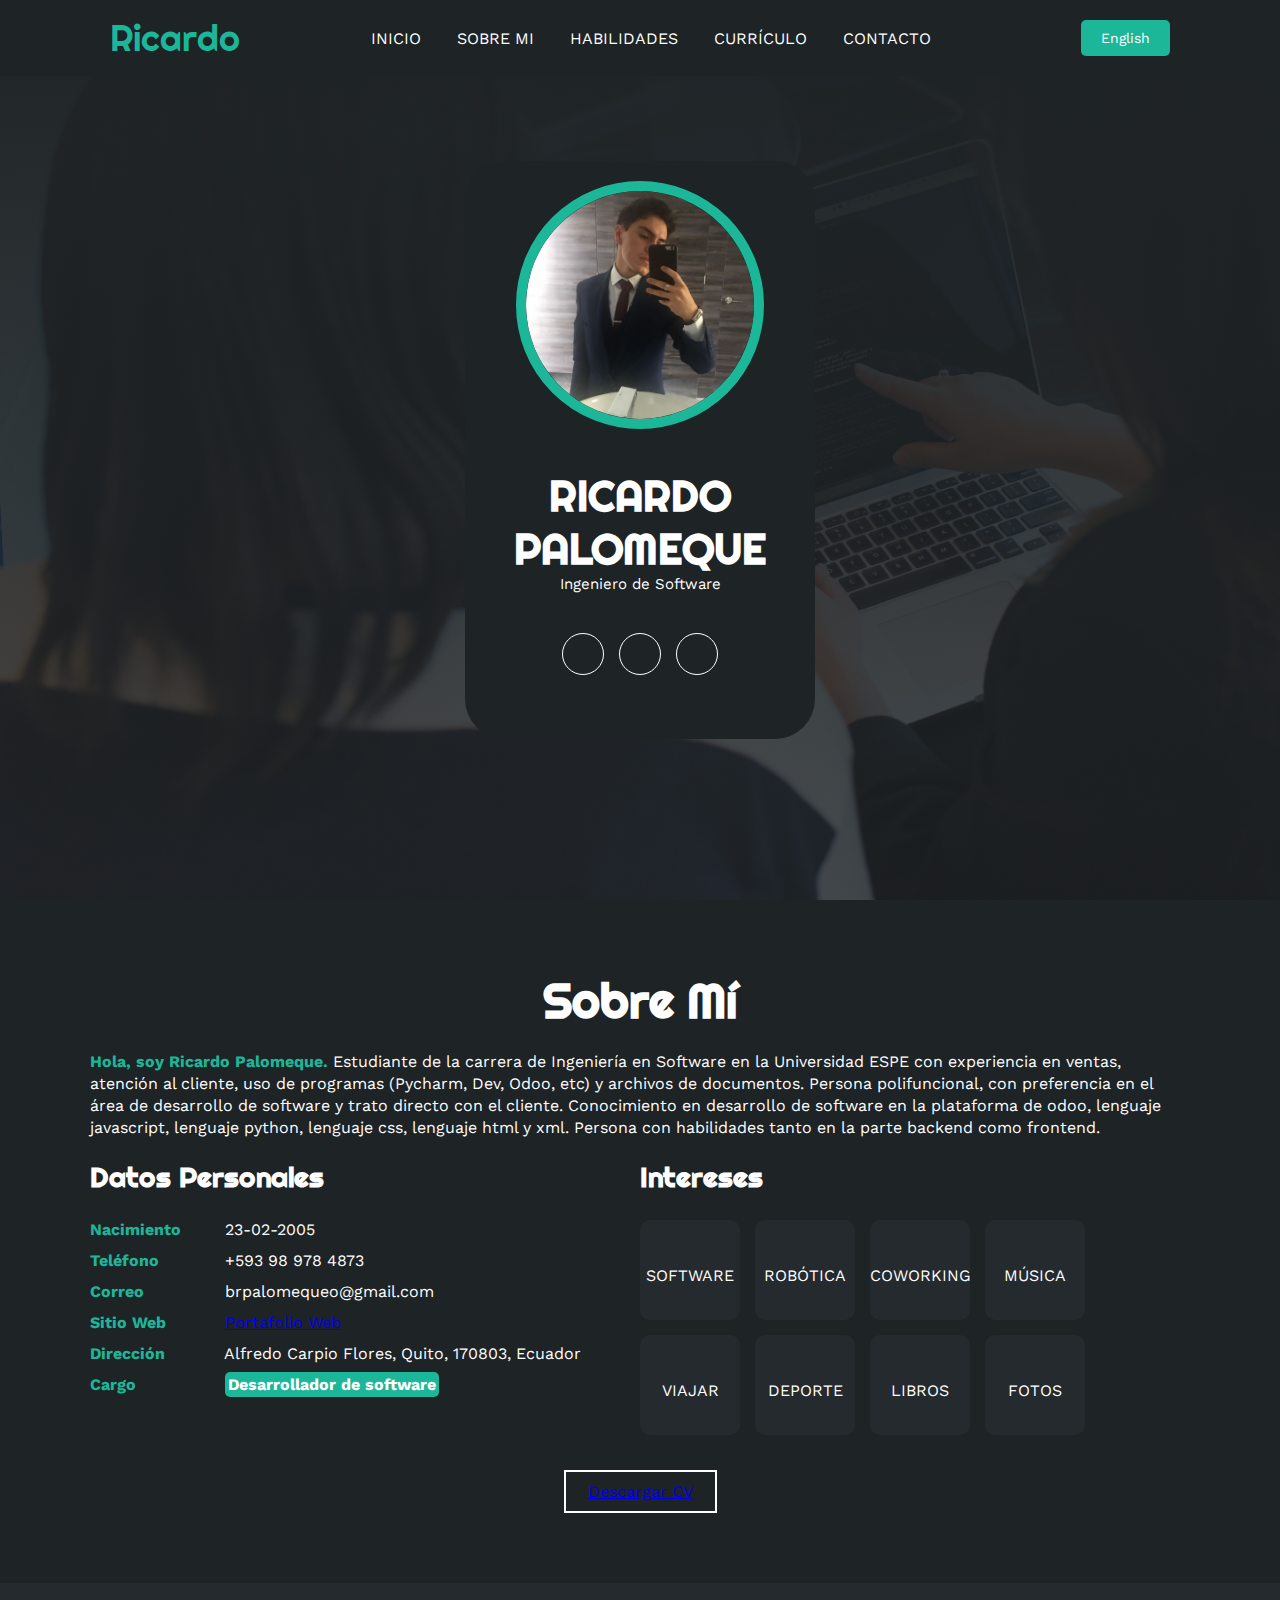
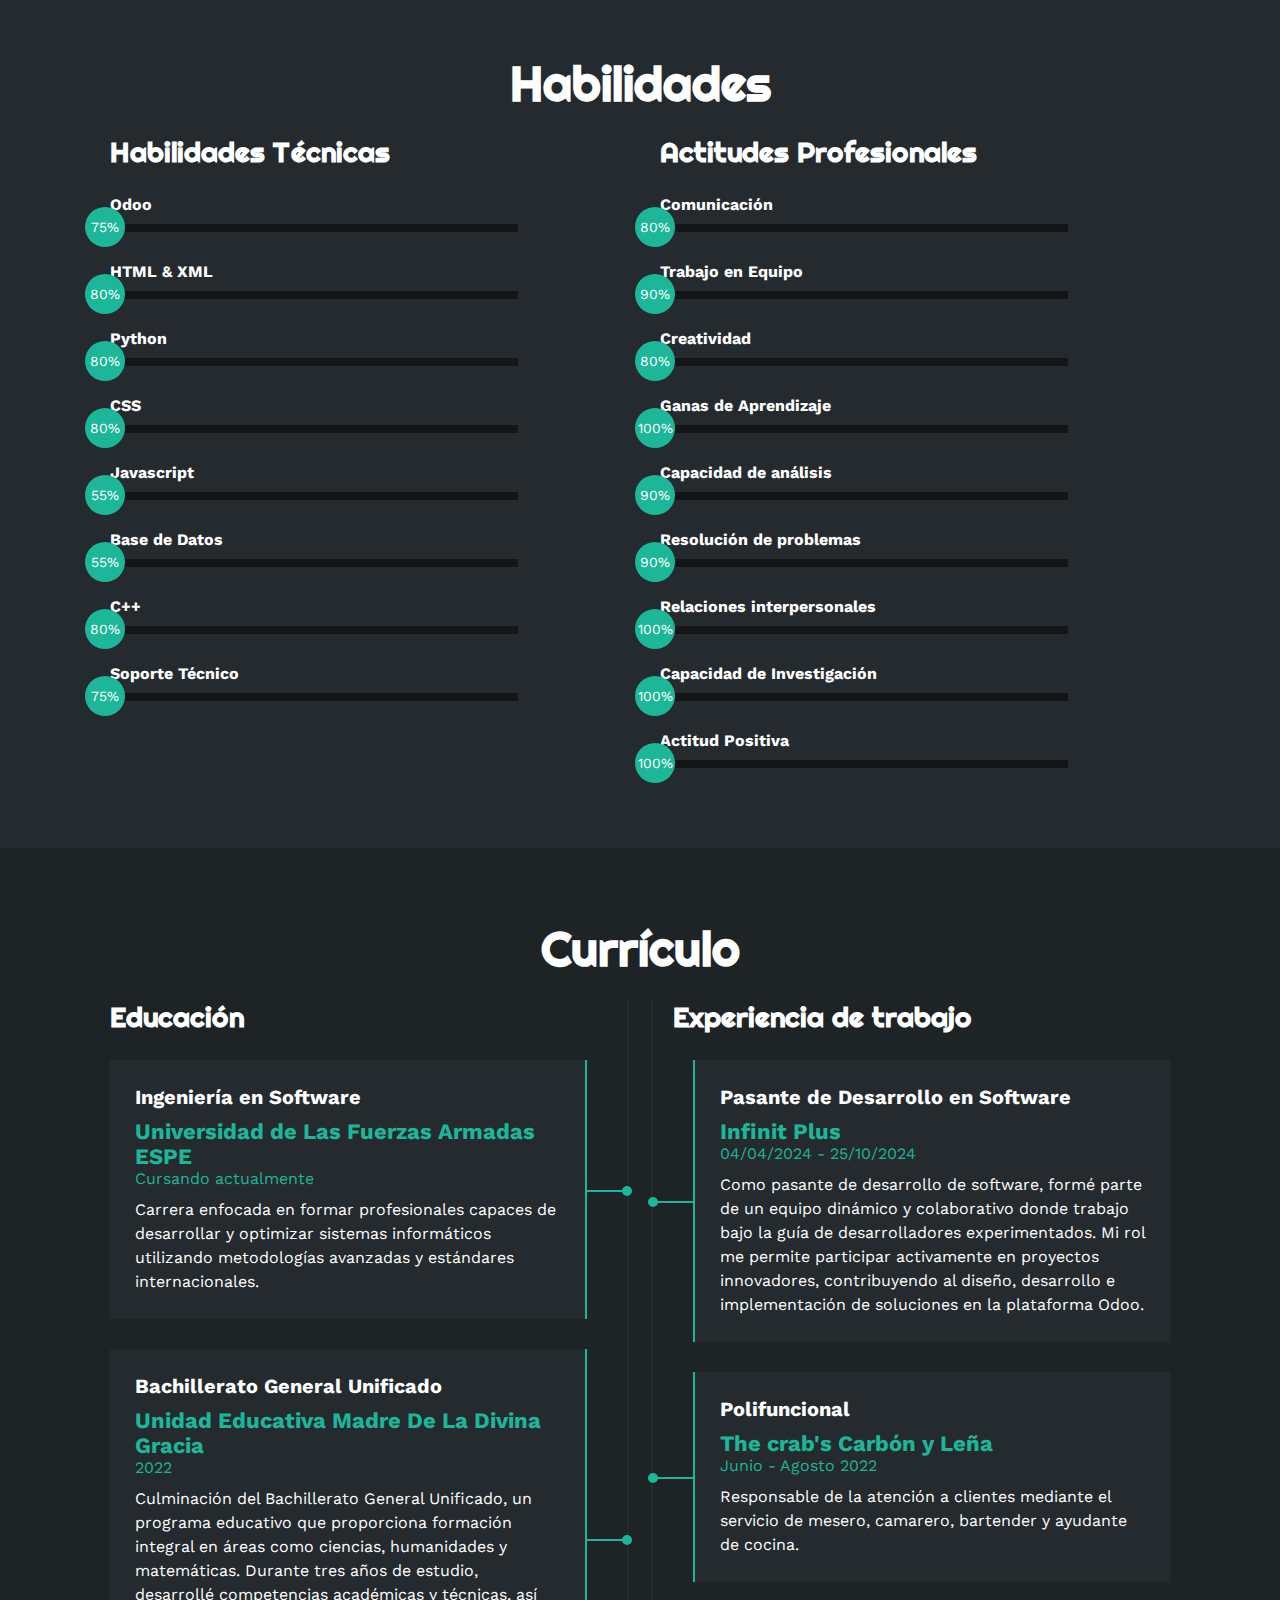
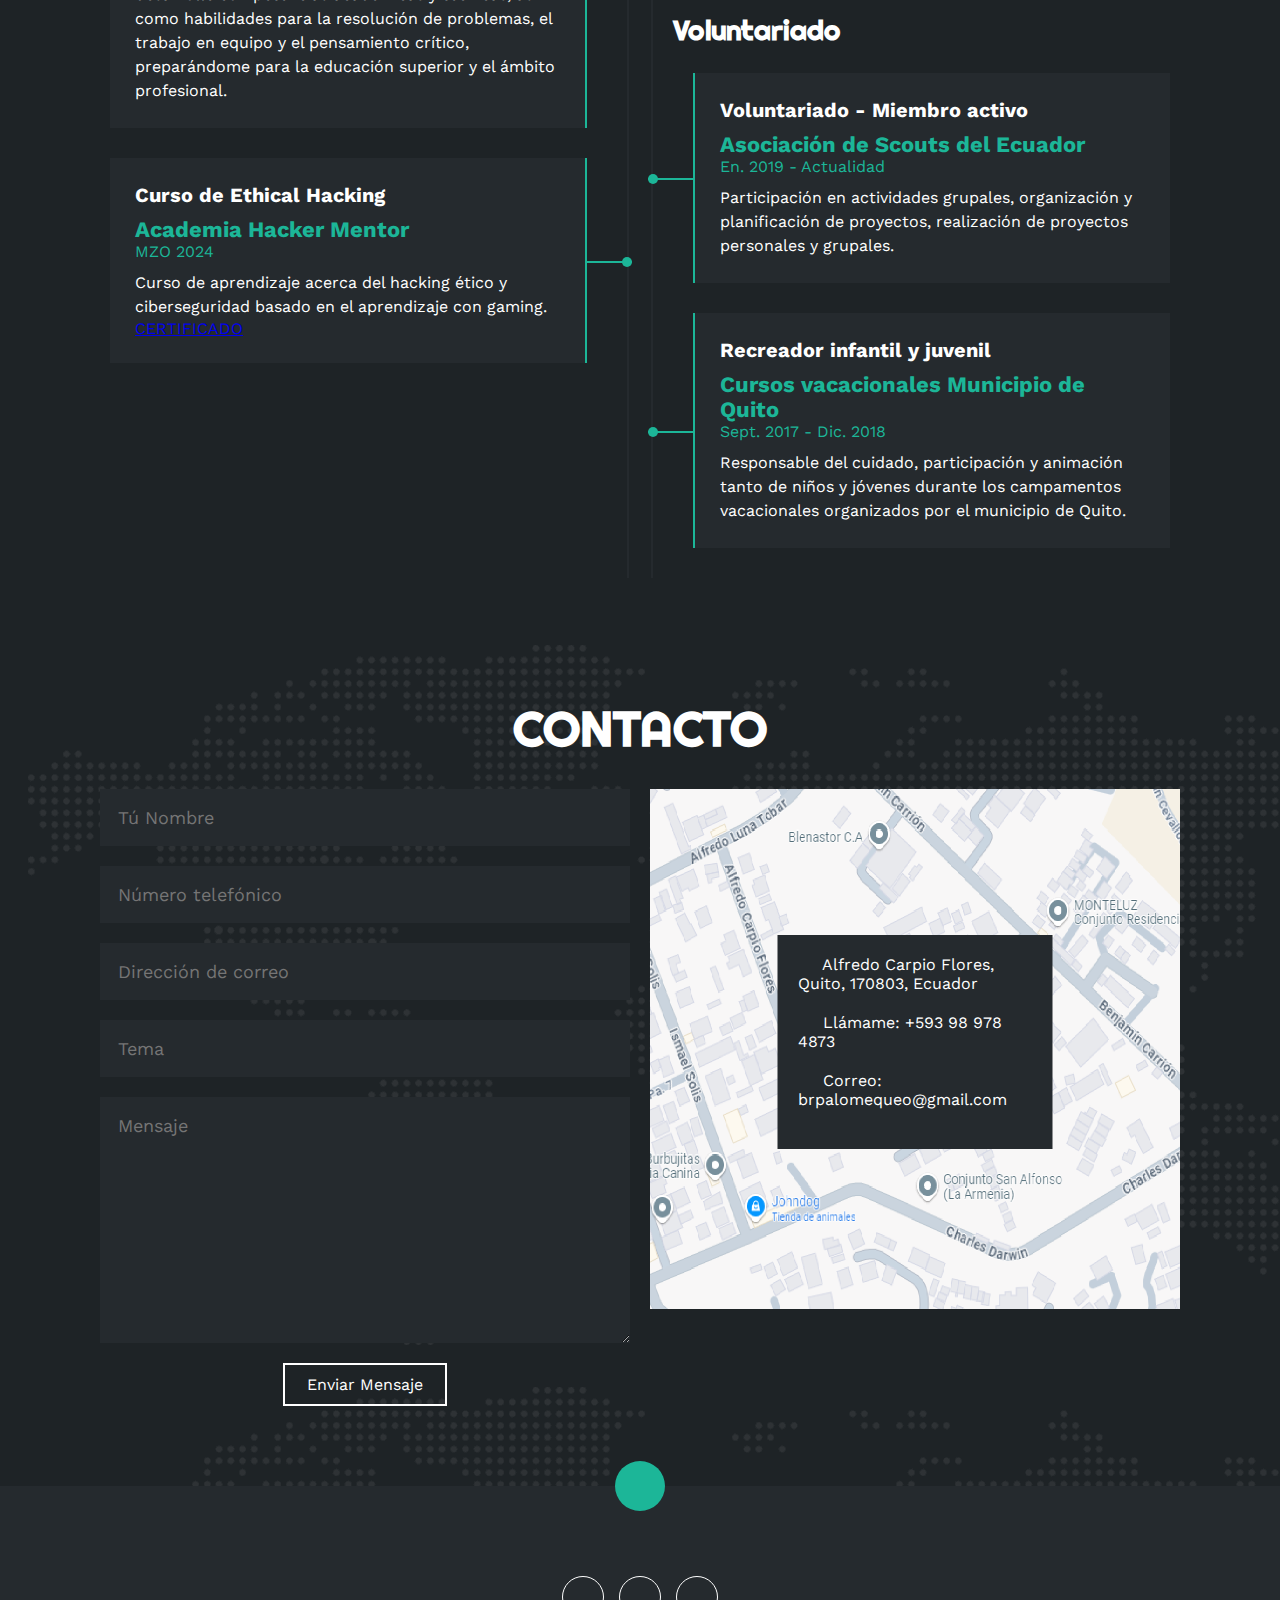
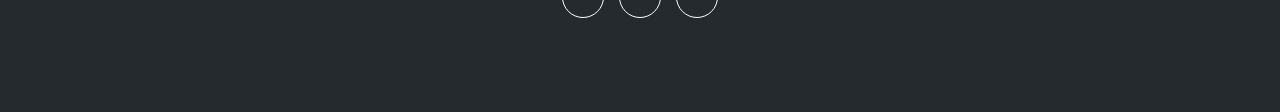
==== index_es.html @ e71d0c06 "update with translation" ====
<!DOCTYPE html>
<html lang="es">
<head>
    <meta charset="UTF-8">
    <meta http-equiv="X-UA-Compatible" content="IE=edge">
    <meta name="viewport" content="width=device-width, initial-scale=1.0">
    <link rel="stylesheet" href="https://cdnjs.cloudflare.com/ajax/libs/font-awesome/6.1.2/css/all.min.css" integrity="sha512-1sCRPdkRXhBV2PBLUdRb4tMg1w2YPf37qatUFeS7zlBy7jJI8Lf4VHwWfZZfpXtYSLy85pkm9GaYVYMfw5BC1A==" crossorigin="anonymous" referrerpolicy="no-referrer" />
    <title>Portfolio</title>
    <link rel="icon" href="img/icon3.png">
    <link rel="stylesheet" href="estilo.css">
</head>
<body>
    <!-- MENU ENCABEZADO -->
    <div class="contenedor-header">
    <header>
        <div class="logo">
            <a href="#">Ricardo</a>
        </div>
        <nav id="nav">
            <ul>
                <li><a href="#inicio" onclick="seleccionar()">INICIO</a></li>
                <li><a href="#sobremi" onclick="seleccionar()">SOBRE MI</a></li>
                <li><a href="#skills" onclick="seleccionar()">HABILIDADES</a></li>
                <li><a href="#curriculum" onclick="seleccionar()">CURRÍCULO</a></li>
                <li><a href="#contacto" onclick="seleccionar()">CONTACTO</a></li>
            </ul>
        </nav>
        <button id="language-toggle" class="check">Español</button> <!-- Botón para cambiar idioma -->
        <div class="nav-responsive" onclick="mostrarOcultarMenu()">
            <i class="fa-solid fa-bars"></i>
        </div>
    </header>
</div>


    <!-- SECCION INICIO -->
    <section id="inicio" class="inicio">
        <div class="contenido-banner">
            <div class="contenedor-img">
                <img src="img/hero.png" alt="">
            </div>
            <h1>RICARDO PALOMEQUE</h1>
            <h2>Ingeniero de Software</h2>
            <div class="redes">
                <a href="https://github.com/RickBy23/"><i class="fa-brands fa-github"></i></a>
                <a href="https://www.linkedin.com/in/ricardo-palomeque-5161b6285/"><i class="fa-brands fa-linkedin-in"></i></a>
                <a href="https://wa.me/+593989784873"><i class="fa-brands fa-whatsapp"></i></a>
            </div>
        </div>
    </section>

    <!-- SECCION SOBRE MI -->
    <section id="sobremi" class="sobremi">
        <div class="contenido-seccion">
            <h2>Sobre Mí</h2>
            <p><span>Hola, soy Ricardo Palomeque.</span> Estudiante de la carrera de Ingeniería en Software en la Universidad ESPE con experiencia en ventas, atención al cliente, uso de programas (Pycharm, Dev, Odoo, etc) y archivos de documentos. Persona polifuncional, con preferencia en el área de desarrollo de software y trato directo con el cliente. Conocimiento en desarrollo de software en la plataforma de odoo, lenguaje javascript, lenguaje python, lenguaje css, lenguaje html y xml. Persona con habilidades tanto en la parte backend como frontend.</p>
            <div class="fila">
                <!-- datos personales -->
                <div class="col">
                    <h3>Datos Personales</h3>
                    <ul>
                        <li>
                            <strong>Nacimiento</strong>
                            23-02-2005
                        </li>
                        <li>
                            <strong>Teléfono</strong>
                            +593 98 978 4873
                        </li>
                        <li>
                            <strong>Correo</strong>
                            brpalomequeo@gmail.com
                        </li>
                        <li>
                            <strong>Sitio Web</strong>
                            <a href="https://rickby23.github.io/PortafolioWeb/">Portafolio Web</a>
                        </li>
                        <li>
                            <strong>Dirección</strong>
                            Alfredo Carpio Flores, Quito, 170803, Ecuador
                        </li>
                        <li>
                            <strong>Cargo</strong>
                            <span>Desarrollador de software</span>
                        </li>
                    </ul>
                </div>

                <!-- intereses -->
                <div class="col">
                    <h3>Intereses</h3>
                    <div class="contenedor-intereses">
                        <div class="interes">
                            <i class="fa-brands fa-python"></i>
                            <span>SOFTWARE</span>
                        </div>
                        <div class="interes">
                            <i class="fa-solid fa-robot"></i>
                            <span>ROBÓTICA</span>
                        </div>
                        <div class="interes">
                            <i class="fa-solid fa-users-between-lines"></i>
                            <span>COWORKING</span>
                        </div>
                        <div class="interes">
                            <i class="fa-solid fa-headphones"></i>
                            <span>MÚSICA</span>
                        </div>
                        <div class="interes">
                            <i class="fa-solid fa-plane"></i>
                            <span>VIAJAR</span>
                        </div>
                        <div class="interes">
                            <i class="fa-solid fa-dumbbell"></i>
                            <span>DEPORTE</span>
                        </div>
                        <div class="interes">
                            <i class="fa-solid fa-book"></i>
                            <span>LIBROS</span>
                        </div>
                        <div class="interes">
                            <i class="fa-solid fa-camera"></i>
                            <span>FOTOS</span>
                        </div>

                    </div>
                </div>
            </div>
            <button>
                <a href="Currículum Vitae Ricardo Palomeque español.pdf">
                Descargar CV <i class="fa-solid fa-download"></i></a>
                <span class="overlay"></span>
            </button>
        </div>
    </section>

    <!-- SECCION SKILLS -->
    <section class="skills" id="skills">
        <div class="contenido-seccion">
            <h2>Habilidades</h2>
            <div class="fila">
                <!-- Technical Skill -->
                <div class="col">
                    <h3>Habilidades Técnicas</h3>
                    <div class="skill">
                        <span>Odoo</span>
                        <div class="barra-skill">
                            <div class="progreso">
                                <span>75%</span>
                            </div>
                        </div>
                    </div>
                    <div class="skill">
                        <span>HTML & XML</span>
                        <div class="barra-skill">
                            <div class="progreso">
                                <span>80%</span>
                            </div>
                        </div>
                    </div>
                    <div class="skill">
                        <span>Python</span>
                        <div class="barra-skill">
                            <div class="progreso">
                                <span>80%</span>
                            </div>
                        </div>
                    </div>
                    <div class="skill">
                        <span>CSS</span>
                        <div class="barra-skill">
                            <div class="progreso">
                                <span>80%</span>
                            </div>
                        </div>
                    </div>
                    <div class="skill">
                        <span>Javascript</span>
                        <div class="barra-skill">
                            <div class="progreso">
                                <span>55%</span>
                            </div>
                        </div>
                    </div>
                    <div class="skill">
                        <span>Base de Datos</span>
                        <div class="barra-skill">
                            <div class="progreso">
                                <span>55%</span>
                            </div>
                        </div>
                    </div>
                    <div class="skill">
                        <span>C++</span>
                        <div class="barra-skill">
                            <div class="progreso">
                                <span>80%</span>
                            </div>
                        </div>
                    </div>
                    <div class="skill">
                        <span>Soporte Técnico</span>
                        <div class="barra-skill">
                            <div class="progreso">
                                <span>75%</span>
                            </div>
                        </div>
                    </div>
                </div>
                <!-- Professional Skills -->
                <div class="col">
                    <h3>Actitudes Profesionales</h3>
                    <div class="skill">
                        <span>Comunicación</span>
                        <div class="barra-skill">
                            <div class="progreso">
                                <span>80%</span>
                            </div>
                        </div>
                    </div>
                    <div class="skill">
                        <span>Trabajo en Equipo</span>
                        <div class="barra-skill">
                            <div class="progreso">
                                <span>90%</span>
                            </div>
                        </div>
                    </div>
                    <div class="skill">
                        <span>Creatividad</span>
                        <div class="barra-skill">
                            <div class="progreso">
                                <span>80%</span>
                            </div>
                        </div>
                    </div>
                    <div class="skill">
                        <span>Ganas de Aprendizaje</span>
                        <div class="barra-skill">
                            <div class="progreso">
                                <span>100%</span>
                            </div>
                        </div>
                    </div>

                    <div class="skill">
                        <span>Capacidad de análisis</span>
                        <div class="barra-skill">
                            <div class="progreso">
                                <span>90%</span>
                            </div>
                        </div>
                    </div>

                    <div class="skill">
                        <span>Resolución de problemas</span>
                        <div class="barra-skill">
                            <div class="progreso">
                                <span>90%</span>
                            </div>
                        </div>
                    </div>

                    <div class="skill">
                        <span>Relaciones interpersonales</span>
                        <div class="barra-skill">
                            <div class="progreso">
                                <span>100%</span>
                            </div>
                        </div>
                    </div>

                    <div class="skill">
                        <span>Capacidad de Investigación</span>
                        <div class="barra-skill">
                            <div class="progreso">
                                <span>100%</span>
                            </div>
                        </div>
                    </div>

                    <div class="skill">
                        <span>Actitud Positiva</span>
                        <div class="barra-skill">
                            <div class="progreso">
                                <span>100%</span>
                            </div>
                        </div>
                    </div>

                </div>
            </div>
        </div>
    </section>

    <!-- SECCION CURRICULUM -->
    <section id="curriculum" class="curriculum">
        <div class="contenido-seccion">
            <h2>Currículo</h2>
            <div class="fila">
                <div class="col izquierda">
                    <h3>Educación</h3>
                    <div class="item izq">
                        <h4>Ingeniería en Software</h4>
                        <span class="casa">Universidad de Las Fuerzas Armadas ESPE</span>
                        <span class="fecha">Cursando actualmente</span>
                        <p>Carrera enfocada en formar profesionales capaces de desarrollar y optimizar sistemas informáticos utilizando metodologías avanzadas y estándares internacionales.</p>
                        <div class="conectori">
                            <div class="circuloi"></div>
                        </div>
                    </div>
                    <div class="item izq">
                        <h4>Bachillerato General Unificado</h4>
                        <span class="casa">Unidad Educativa Madre De La Divina Gracia</span>
                        <span class="fecha">2022</span>
                        <p>Culminación del Bachillerato General Unificado, un programa educativo que proporciona formación integral en áreas como ciencias, humanidades y matemáticas. Durante tres años de estudio, desarrollé competencias académicas y técnicas, así como habilidades para la resolución de problemas, el trabajo en equipo y el pensamiento crítico, preparándome para la educación superior y el ámbito profesional.</p>
                        <div class="conectori">
                            <div class="circuloi"></div>
                        </div>
                    </div>
                    <div class="item izq">
                        <h4>Curso de Ethical Hacking</h4>
                        <span class="casa">Academia Hacker Mentor</span>
                        <span class="fecha">MZO 2024</span>
                        <p>Curso de aprendizaje acerca del hacking ético y ciberseguridad basado en el aprendizaje con gaming.</p>
                        <a href="Certificado Hacking Ético.pdf">CERTIFICADO<i class="fa-solid fa-download"></i></a>
                        <div class="conectori">
                            <div class="circuloi"></div>
                        </div>
                    </div>
                </div>

                <div class="col derecha">
                    <h3>Experiencia de trabajo</h3>
                    <div class="item der">
                        <h4>Pasante de Desarrollo en Software</h4>
                        <span class="casa">Infinit Plus</span>
                        <span class="fecha">04/04/2024 - 25/10/2024</span>
                        <p>Como pasante de desarrollo de software, formé parte de un equipo dinámico y colaborativo donde trabajo bajo la guía de desarrolladores experimentados. Mi rol me permite participar activamente en proyectos innovadores, contribuyendo al diseño, desarrollo e implementación de soluciones en la plataforma Odoo.</p>
                        <div class="conectord">
                            <div class="circulod"></div>
                        </div>
                    </div>
                    <div class="item der">
                        <h4>Polifuncional</h4>
                        <span class="casa">The crab's Carbón y Leña</span>
                        <span class="fecha">Junio - Agosto 2022</span>
                        <p>Responsable de la atención a clientes mediante el servicio de mesero, camarero, bartender y ayudante de cocina.</p>
                        <div class="conectord">
                            <div class="circulod"></div>
                        </div>
                    </div>

                    <h3>Voluntariado</h3>
                    <div class="item der">
                        <h4>Voluntariado - Miembro activo</h4>
                        <span class="casa">Asociación de Scouts del Ecuador</span>
                        <span class="fecha">En. 2019 - Actualidad</span>
                        <p>Participación en actividades grupales, organización y planificación de proyectos, realización de proyectos personales y grupales.</p>
                        <div class="conectord">
                            <div class="circulod"></div>
                        </div>
                    </div>
                    <div class="item der">
                        <h4>Recreador infantil y juvenil</h4>
                        <span class="casa">Cursos vacacionales Municipio de Quito</span>
                        <span class="fecha">Sept. 2017 - Dic. 2018</span>
                        <p>Responsable del cuidado, participación y animación tanto de niños y jóvenes durante los campamentos vacacionales organizados por el municipio de Quito.</p>
                        <div class="conectord">
                            <div class="circulod"></div>
                        </div>
                    </div>

                </div>
            </div>
        </div>
    </section>

    <!-- SECCION CONTACTO -->
    <form action="https://formsubmit.co/brpalomequeo@gmail.com" method="POST">
        <section id="contacto" class="contacto">
        <div class="contenido-seccion">
            <h2>CONTACTO</h2>
            <div class="fila">
                <!-- Formulario -->
                <div class="col">
                    <input name="name" type="text" placeholder="Tú Nombre">
                    <input name="phone" type="text" placeholder="Número telefónico">
                    <input name="email" type="text" placeholder="Dirección de correo">
                    <input name="description" type="text" placeholder="Tema">
                    <textarea name="message" id="" cols="30" rows="10" placeholder="Mensaje"></textarea>
                    <button>
                        Enviar Mensaje<i class="fa-solid fa-paper-plane"></i>
                        <span class="overlay"></span>
                    </button>

                    <input type="hidden" name="_next" value="https://rickby23.github.io/PortafolioWeb/">
                    <input type="hidden" name="_captcha" value="false">
                </div>
                <!-- Mapa -->
                <div class="col">
                    <img src="img/ubicacion.png" alt="">
                    <div class="info">
                        <ul>
                            <li>
                                <i class="fa-solid fa-location-dot"></i>
                                Alfredo Carpio Flores, Quito, 170803, Ecuador
                            </li>
                            <li>
                                <i class="fa-solid fa-mobile-screen"></i>
                                Llámame: +593 98 978 4873
                            </li>
                            <li>
                                <i class="fa-solid fa-envelope"></i>
                                Correo: brpalomequeo@gmail.com
                            </li>
                        </ul>
                    </div>
                </div>
            </div>
        </div>
    </section>
    </form>


    <!-- footer -->
    <footer>
        <a href="#inicio" class="arriba">
            <i class="fa-solid fa-angles-up"></i>
        </a>
        <div class="redes">
            <!--<a href="#"><i class="fa-brands fa-facebook-f"></i></a>
            <a href="https://x.com/RickBy_official"><i class="fa-brands fa-twitter"></i></a>-->
            <a href="https://github.com/RickBy23/"><i class="fa-brands fa-github"></i></a>
            <a href="https://www.linkedin.com/in/ricardo-palomeque-5161b6285/"><i class="fa-brands fa-linkedin-in"></i></a>
            <a href="https://wa.me/+593989784873"><i class="fa-brands fa-whatsapp"></i></a>
        </div>
    </footer>

    <script src="script.js"></script>
</body>
</html>
---- estilo.css ----
@import url('https://fonts.googleapis.com/css2?family=Righteous&family=Work+Sans:wght@100;300;400;600;800&display=swap');
*{
    box-sizing: border-box;
    font-family: 'Work Sans';
    margin: 0;
    padding: 0;
}
html{
    /* me permite deslizar cuando hago clic en los links del menu */
    scroll-behavior: smooth;
}
/* MENU */
.contenedor-header{
    background: #1e2326;
    position: fixed;
    width: 100%;
    top: 0;
    left: 0;
    z-index: 99;
}
.contenedor-header header{
    max-width: 1100px;
    margin: auto;
    display: flex;
    justify-content: space-between;
    align-items: center;
    padding: 15px 20px;
}
.contenedor-header header .logo a{
    font-family: 'Righteous';
    font-size: 36px;
    color: #1CB698;
    text-decoration: none;
}
.contenedor-header header ul{
    display: flex;
    list-style: none;
}
.contenedor-header header nav ul li a{
    text-align: none;
    color: #fff;
    margin: 0 15px;
    padding: 3px;
    transition: .5s;
    text-decoration: none;
}
.contenedor-header header nav ul li a:hover{
    color: #1CB698;
}
.nav-responsive{
    background-color: #1CB698;
    color:#fff;
    padding: 5px 10px;
    border-radius: 5px;
    cursor: pointer;
    display: none;
}
/* SECCION I N I C I O */
.inicio{
    background: linear-gradient(to top, rgba(30,35,38,.8), rgba(30,35,38,1)),
    url(img/fondo.jpg);
    background-size: cover;
    height: 100vh;
    color: #fff;
    display: flex;
    align-items: center;
}
.inicio .contenido-banner{
    padding: 20px;
    background-color: #1e2326;
    max-width: 350px;
    margin: auto;
    text-align: center;
    border-radius: 40px;
}
.inicio .contenido-banner img{
    margin-top: 40px;
    border: 10px solid #1CB698;
    display: block;
    width: 80%;
    margin: auto;
    border-radius: 100%;
}
.inicio .contenido-banner h1{
    margin-top: 40px;
    font-size: 42px;
    font-family: 'Righteous';
}
.inicio .contenido-banner h2{
    font-size: 15px;
    font-weight: normal;
}
.inicio .contenido-banner .redes a{
    color: #fff;
    display: inline-block;
    text-decoration: none;
    border: 1px solid #fff;
    border-radius: 100%;
    width: 42px;
    height: 42px;
    line-height: 42px;
    margin: 40px 5px;
    font-size: 20px;
    transition: .3s;
}
.inicio .contenido-banner .redes a:hover{
    background-color: #1CB698;
}
.sobremi{
    background-color: #1e2326;
    color: #fff;
    padding: 50px 20px;
}
.sobremi .contenido-seccion{
    max-width: 1100px;
    margin: auto;
}
.sobremi h2{
    font-size: 48px;
    font-family: 'Righteous';
    text-align: center;
    padding: 20px 0;

}
.sobremi .contenido-seccion p{
    font: 18px;
    line-height: 22px;
    margin-bottom: 20px;
}
.sobremi .contenido-seccion p span{
    color: #1CB698;
    font-weight: bold;
}
.sobremi .fila{
    display: flex;
}
.sobremi .fila .col
{
    width: 50%;
}
.sobremi .fila .col h3{
    font-size: 28px;
    font-family: 'Righteous';
    margin-bottom: 25px;
}
.sobremi .fila .col ul{
    list-style: none;
}
.sobremi .fila .col ul li{
    margin: 12px 0;
}
.sobremi .fila .col ul li strong{
    display: inline-block;
    color: #1CB698;
    width: 130px;
}
.sobremi .fila .col ul li span{
    background-color: #1CB698;
    padding: 3px;
    font-weight: bold;
    border-radius: 5px;
}
.sobremi .fila .col .contenedor-intereses{
    display: flex;
    flex-wrap: wrap;
}
.sobremi .fila .col .contenedor-intereses .interes{
    width: 100px;
    height: 100px;
    background-color: #252A2E;
    border-radius: 10px;
    margin: 0 15px 15px 0;
    display: flex;
    flex-direction: column;
    align-items: center;
    justify-content: center;
    transition: .3s;
}.sobremi .fila .col .contenedor-intereses .interes:hover{
    background-color: #1CB698;
}
.sobremi .fila .col .contenedor-intereses .interes i{
    font-size: 30px;
    margin-bottom: 10px;
}
.sobremi button{
    cursor: pointer;
    background-color: transparent;
    border: 2px solid #fff;
    width: fit-content;
    display: block;
    margin: 20px auto;
    padding: 10px 22px;
    font-size: 16px;
    color: #fff;
    position: relative;
    z-index: 10;
}
.sobremi button .overlay{
    position: absolute;
    top: 0;
    left: 0;
    width: 0;
    height: 100%;
    background-color: #1CB698;
    z-index: -1;
    transition: 1s;
}
.sobremi button:hover .overlay{
    width: 100%;
}
/* SECCION S K I L L S */
.skills{
    background-color: #252A2E;
    color: #fff;
    padding: 50px 20px;
}
.skills .contenido-seccion{
    max-width: 1100px;
    margin: auto;
}
.skills h2{
    font-size: 48px;
    font-family: 'Righteous';
    text-align: center;
    padding: 20px 0;

}
.skills .fila{
    display: flex;
}
.skills .fila .col{
    width: 50%;
    padding: 0 20px;
}
.skills .fila .col h3{
    font-size: 28px;
    font-family: 'Righteous';
    margin-bottom: 25px;
}
.skills .skill > span{
    font-weight: bold;
    display: block;
    margin-bottom: 10px;
}
.skills .skill .barra-skill{
    height: 8px;
    width: 80%;
    background-color: #131517;
    position: relative;
    margin-bottom: 30px;
}
.skills .skill .progreso{
    background-color: #1CB698;
    position: absolute;
    top: 0;
    left: 0;
    height: 8px;
}
.skills .skill .barra-skill span{
    position: absolute;
    height: 40px;
    width: 40px;
    background-color: #1CB698;
    border-radius: 50px;
    line-height: 40px;
    text-align: center;
    top: -17px;
    right: -15px;
    font-size: 14px;
}
/* Estas clases se agregaran dinamicamente mediante javascript */
.skills .skill .odoo{
    width: 0%;
    animation: 2s odoo forwards;
}
@keyframes odoo {
    0%{width: 0%;}
    100%{width: 75%;}
}

.skills .skill .htmlxml{
    width: 0%;
    animation: 2s htmlxml forwards;
}
@keyframes htmlxml {
    0%{width: 0%;}
    100%{width: 80%;}
}

.skills .skill .python{
    width: 0%;
    animation: 2s python forwards;
}
@keyframes python {
    0%{width: 0%;}
    100%{width: 80%;}
}

.skills .skill .css{
    width: 0%;
    animation: 2s css forwards;
}
@keyframes css {
    0%{width: 0%;}
    100%{width: 80%;}
}

.skills .skill .javascript{
    width: 0%;
    animation: 2s javascript forwards;
}
@keyframes javascript {
    0%{width: 0%;}
    100%{width: 55%;}
}

.skills .skill .basedatos{
    width: 0%;
    animation: 2s basedatos forwards;
}
@keyframes basedatos {
    0%{width: 0%;}
    100%{width: 55%;}
}

.skills .skill .c{
    width: 0%;
    animation: 2s c forwards;
}
@keyframes c {
    0%{width: 0%;}
    100%{width: 80%;}
}

.skills .skill .soporte{
    width: 0%;
    animation: 2s soporte forwards;
}
@keyframes soporte {
    0%{width: 0%;}
    100%{width: 75%;}
}

.skills .skill .comunicacion{
    width: 0%;
    animation: 2s comunicacion forwards;
}
@keyframes comunicacion {
    0%{width: 0%;}
    100%{width: 80%;}
}

.skills .skill .trabajo{
    width: 0%;
    animation: 2s trabajo forwards;
}
@keyframes trabajo {
    0%{width: 0%;}
    100%{width: 90%;}
}

.skills .skill .creatividad{
    width: 0%;
    animation: 2s creatividad forwards;
}
@keyframes creatividad {
    0%{width: 0%;}
    100%{width: 80%;}
}

.skills .skill .ganas{
    width: 0%;
    animation: 2s ganas forwards;
}
@keyframes ganas {
    0%{width: 0%;}
    100%{width: 100%;}
}

.skills .skill .analisis{
    width: 0%;
    animation: 2s analisis forwards;
}
@keyframes analisis {
    0%{width: 0%;}
    100%{width: 90%;}
}

.skills .skill .resolucion{
    width: 0%;
    animation: 2s resolucion forwards;
}
@keyframes resolucion {
    0%{width: 0%;}
    100%{width: 90%;}
}

.skills .skill .relaciones{
    width: 0%;
    animation: 2s relaciones forwards;
}
@keyframes relaciones {
    0%{width: 0%;}
    100%{width: 100%;}
}

.skills .skill .investigacion{
    width: 0%;
    animation: 2s investigacion forwards;
}
@keyframes investigacion {
    0%{width: 0%;}
    100%{width: 100%;}
}

.skills .skill .actitud{
    width: 0%;
    animation: 2s actitud forwards;
}
@keyframes actitud {
    0%{width: 0%;}
    100%{width: 100%;}
}

/* SECCION CURRICULUM */
.curriculum{
    background-color: #1e2326;
    color: #fff;
    padding: 50px 20px;
}
.curriculum .contenido-seccion{
    max-width: 1100px;
    margin: auto;
}
.curriculum h2{
    font-size: 48px;
    font-family: 'Righteous';
    text-align: center;
    padding: 20px 0;

}
.curriculum .fila{
    display: flex;
    justify-content: space-between;
}
.curriculum .fila .col{
    width: 49%;
    padding: 0 20px;
}
.curriculum .fila .col h3{
    font-size: 28px;
    font-family: 'Righteous';
    margin-bottom: 25px;
}
.curriculum .fila .izquierda{
    border-right: 2px solid #252A2E;
}
.curriculum .fila .derecha{
    border-left: 2px solid #252A2E;
}
.curriculum .fila .item{
    padding: 25px;
    margin-bottom: 30px;
    background-color: #252A2E;
    position: relative;
}
.curriculum .fila .item h4{
    font-size: 20px;
    margin-bottom: 10px;
}
.curriculum .fila .item .casa{
    color: #1CB698;
    font-size: 22px;
    font-weight: bold;
    display: block;
}
.curriculum .fila .item .fecha{
    display: block;
    color: #1CB698;
    margin-bottom: 10px;
}
.curriculum .fila .item p{
    line-height: 24px;
}
.curriculum .fila .izq{
    border-right: 2px solid #1CB698;
    margin-right: 20px;
}
.curriculum .fila .der{
    border-left: 2px solid #1CB698;
    margin-left: 20px;
}
.curriculum .fila .item .conectori{
    height: 2px;
    background-color: #1CB698;
    width: 47px;
    position: absolute;
    top: 50%;
    right: -47px;
    z-index: 5;
}
.curriculum .fila .item .conectori .circuloi{
    display: block;
    height: 10px;
    width: 10px;
    border-radius: 50%;
    background-color: #1CB698;
    float: right;
    position: relative;
    bottom: 4px;
}
.curriculum .fila .item .conectord{
    height: 2px;
    background-color: #1CB698;
    width: 47px;
    position: absolute;
    top: 50%;
    left: -47px;
    z-index: 5;
}
.curriculum .fila .item .conectord .circulod{
    display: block;
    height: 10px;
    width: 10px;
    border-radius: 50%;
    background-color: #1CB698;
    float: left;
    position: relative;
    bottom: 4px;
}

/* SECCION CONTACTO */
.contacto{
    background-image: url(img/contact_bg.png);
    background-color: #1e2326;
    color: #fff;
    padding: 50px 0;
}
.contacto .contenido-seccion{
    max-width: 1100px;
    margin: auto;
}
.contacto h2{
    font-size: 48px;
    font-family: 'Righteous';
    text-align: center;
    padding: 20px 0;
}
.contacto .fila{
    display: flex;
}
.contacto .col{
    width: 50%;
    padding: 10px;
    position: relative;
}
.contacto .col input, .contacto .col textarea{
    display: block;
    width: 100%;
    padding: 18px;
    border: none;
    margin-bottom: 20px;
    background-color: #252A2E;
    color: #fff;
    font-size: 18px;
}
.contacto button{
    cursor: pointer;
    background-color: transparent;
    border: 2px solid #fff;
    width: fit-content;
    display: block;
    margin: 20px auto;
    padding: 10px 22px;
    font-size: 16px;
    color: #fff;
    position: relative;
    z-index: 10;
}
.contacto button .overlay{
    position: absolute;
    top: 0;
    left: 0;
    width: 0;
    height: 100%;
    background-color: #1CB698;
    z-index: -1;
    transition: 1s;
}
.contacto button:hover .overlay{
    width: 100%;
}
.contacto .col img{
    width: 100%;
}
.contacto .col .info{
    position: absolute;
    top: 40%;
    background-color: #252A2E;
    padding: 20px;
    max-swidth: 350px;
    left: 50%;
    transform: translate(-50%, -50%);
}
.contacto .col .info ul{
    list-style: none;
}
.contacto .col .info ul li{
    margin-bottom: 20px;
}
.contacto .col .info ul li i{
    color: #1CB698;
    display: inline-block;
    margin-right: 20px;
}
footer{
    background-color: #252A2E;
    color: #fff;
    padding: 50px 0 30px 0;
    text-align: center;
    position: relative;
    width: 100%;
}
footer .redes{
    margin-bottom: 20px;
}
footer .redes a{
    color: #fff;
    display: inline-block;
    text-decoration: none;
    border: 1px solid #fff;
    border-radius: 100%;
    width: 42px;
    height: 42px;
    line-height: 42px;
    margin: 40px 5px;
    font-size: 20px;
    transition: .3s;
}
footer .arriba{
    display: block;
    width: 50px;
    height: 50px;
    background-color: #1CB698;
    color: #fff;
    position: absolute;
    left: 50%;
    transform: translateX(-50%);
    top: -25px;
    border-radius: 50%;
    line-height: 50px;
    font-size: 18px;
}
/* SECCION RESPONSIVE */
@media screen and (max-width:980px){
    nav{
        display: none;
    }
    .nav-responsive{
        display: block;
    }
    nav.responsive{
        display: block;
        position: absolute;
        right: 0;
        top: 75px;
        background-color: #252A2E;
        width: 180px;
    }
    nav.responsive ul{
        display: block !important;
    }
    nav.responsive ul li{
        border-bottom: 1px solid #fff;
        padding: 10px 0;
    }
    /* Hacer que el botón de idioma se ubique de manera más centrada en pantallas más pequeñas */
    .check {
        font-size: 12px; /* Reducir el tamaño de la fuente en pantallas pequeñas */
        padding: 8px 16px; /* Reducir los márgenes internos del botón */
        margin-left: 0; /* Eliminar margen izquierdo */
        margin-top: 10px; /* Añadir un poco de margen en la parte superior */
        display: block; /* Hacerlo bloque para que se alinee verticalmente */
        margin: 0 auto; /* Centrar el botón */
    }
}
@media screen and (max-width:700px){
    .sobremi .fila{
        display: block;
    }
    .sobremi .fila .col{
        width: fit-content;
    }

    .skills .fila{
        display: block;
    }
    .skills .fila .col{
        width: 100%;
    }
    .skills .fila .col .barra-skill{
        width: 100%;
    }

    .curriculum .fila{
        display: block;
    }
    .curriculum .fila .col{
        width: 90%;
    }
    .curriculum .fila .derecha{
        margin-left: 20px;
    }

    .contacto .fila{
        display: block;
    }
    .contacto .fila .col{
        width: 100%;
    }
    /* Ajustes adicionales para el botón en pantallas aún más pequeñas */
    .check {
        font-size: 12px; /* Reducir aún más el tamaño de la fuente */
        padding: 6px 12px; /* Ajustar los márgenes internos */
        margin-top: 10px; /* Añadir margen superior */
    }
}

/* Estilo del botón de idioma */
.check {
    background-color: #1CB698;
    color: white;
    padding: 10px 20px;
    border: none;
    border-radius: 5px;
    cursor: pointer;
    margin-left: 20px;
    font-size: 14px;
    transition: background-color 0.3s;
}

.check:hover {
    background-color: #16a085;
}
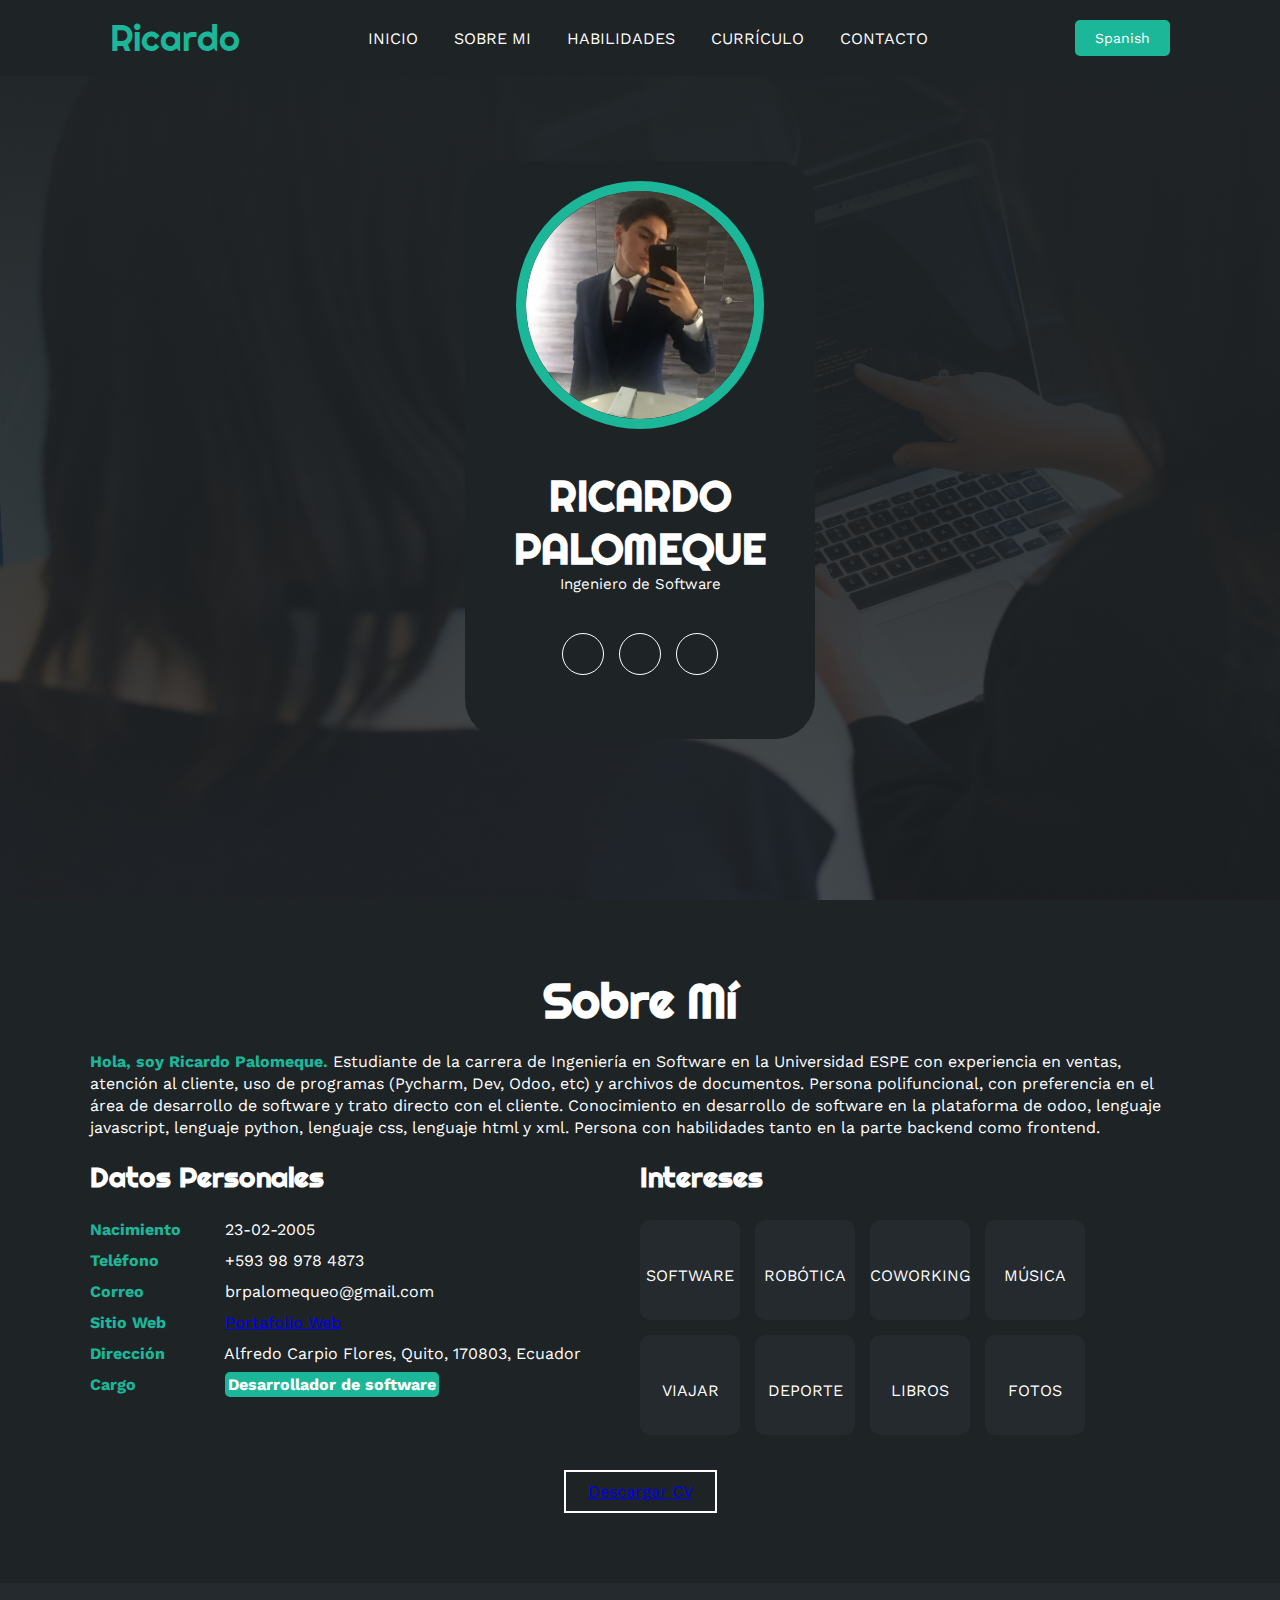
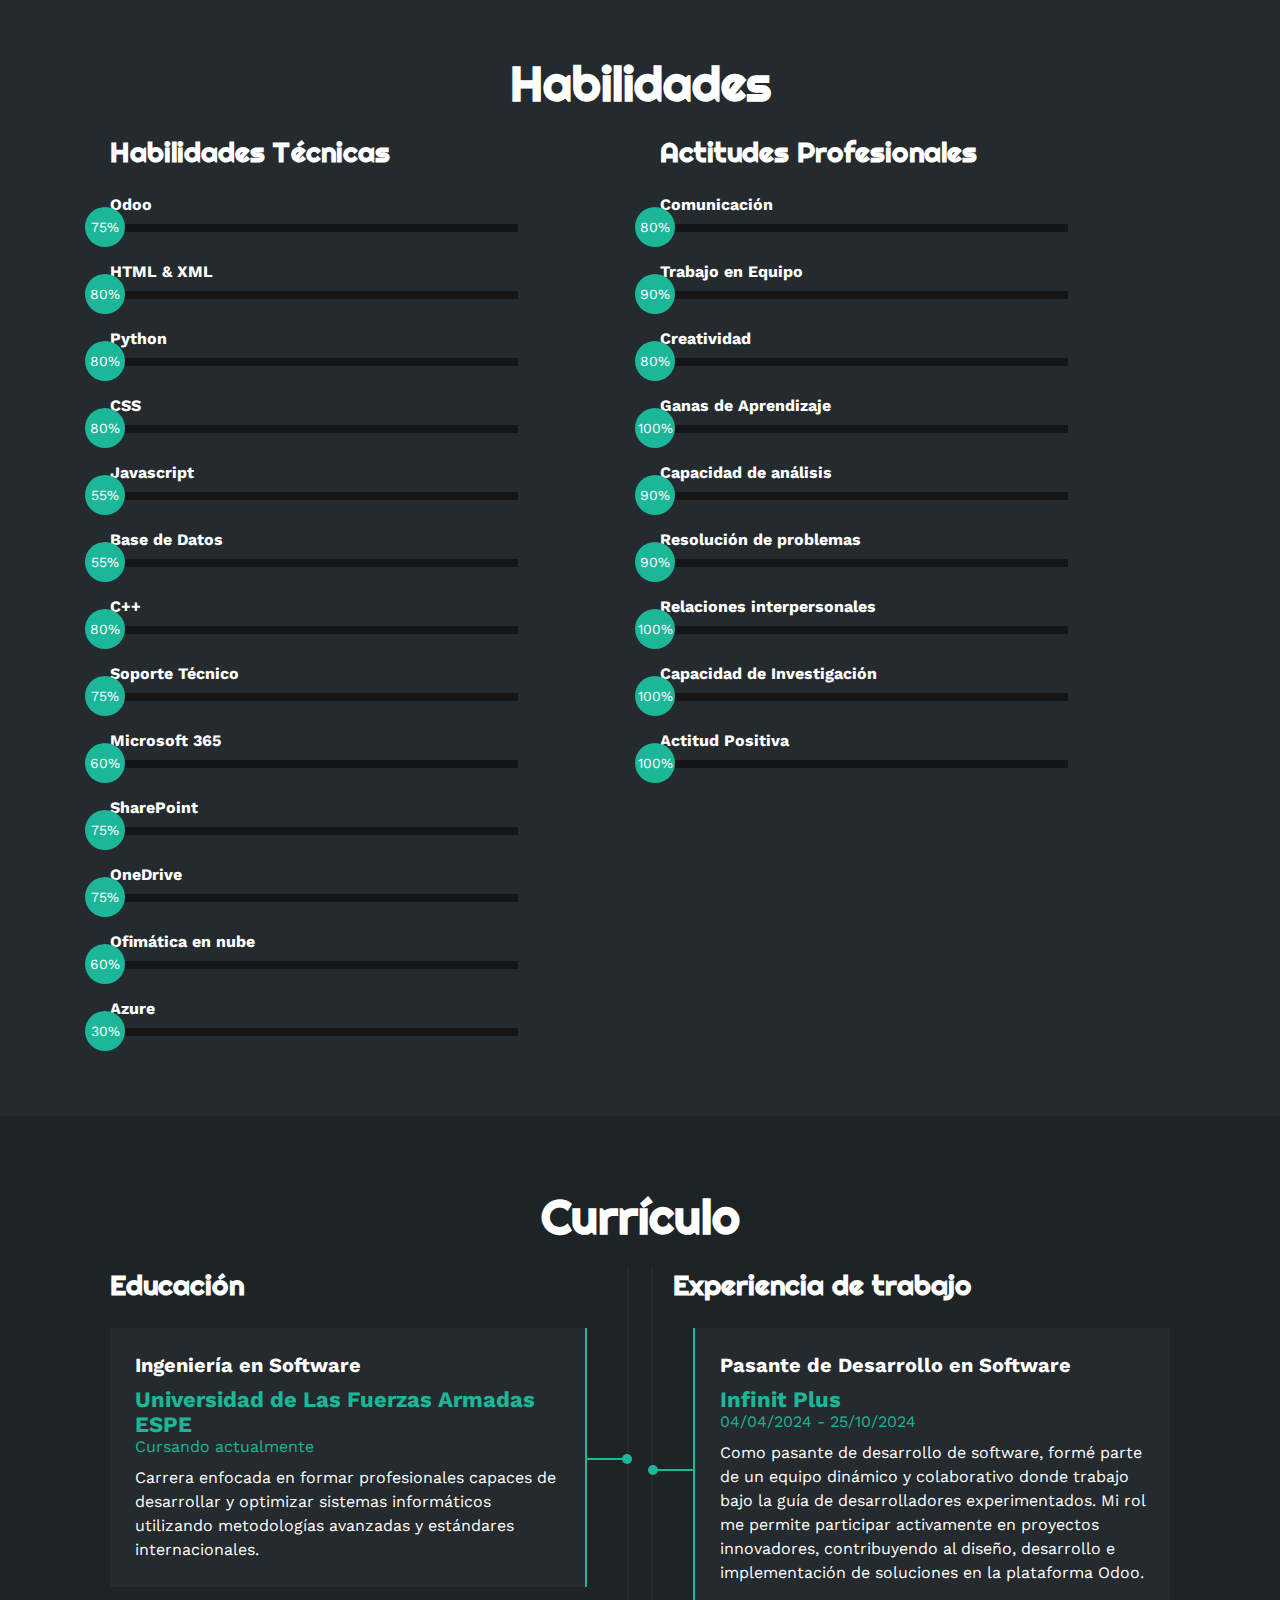
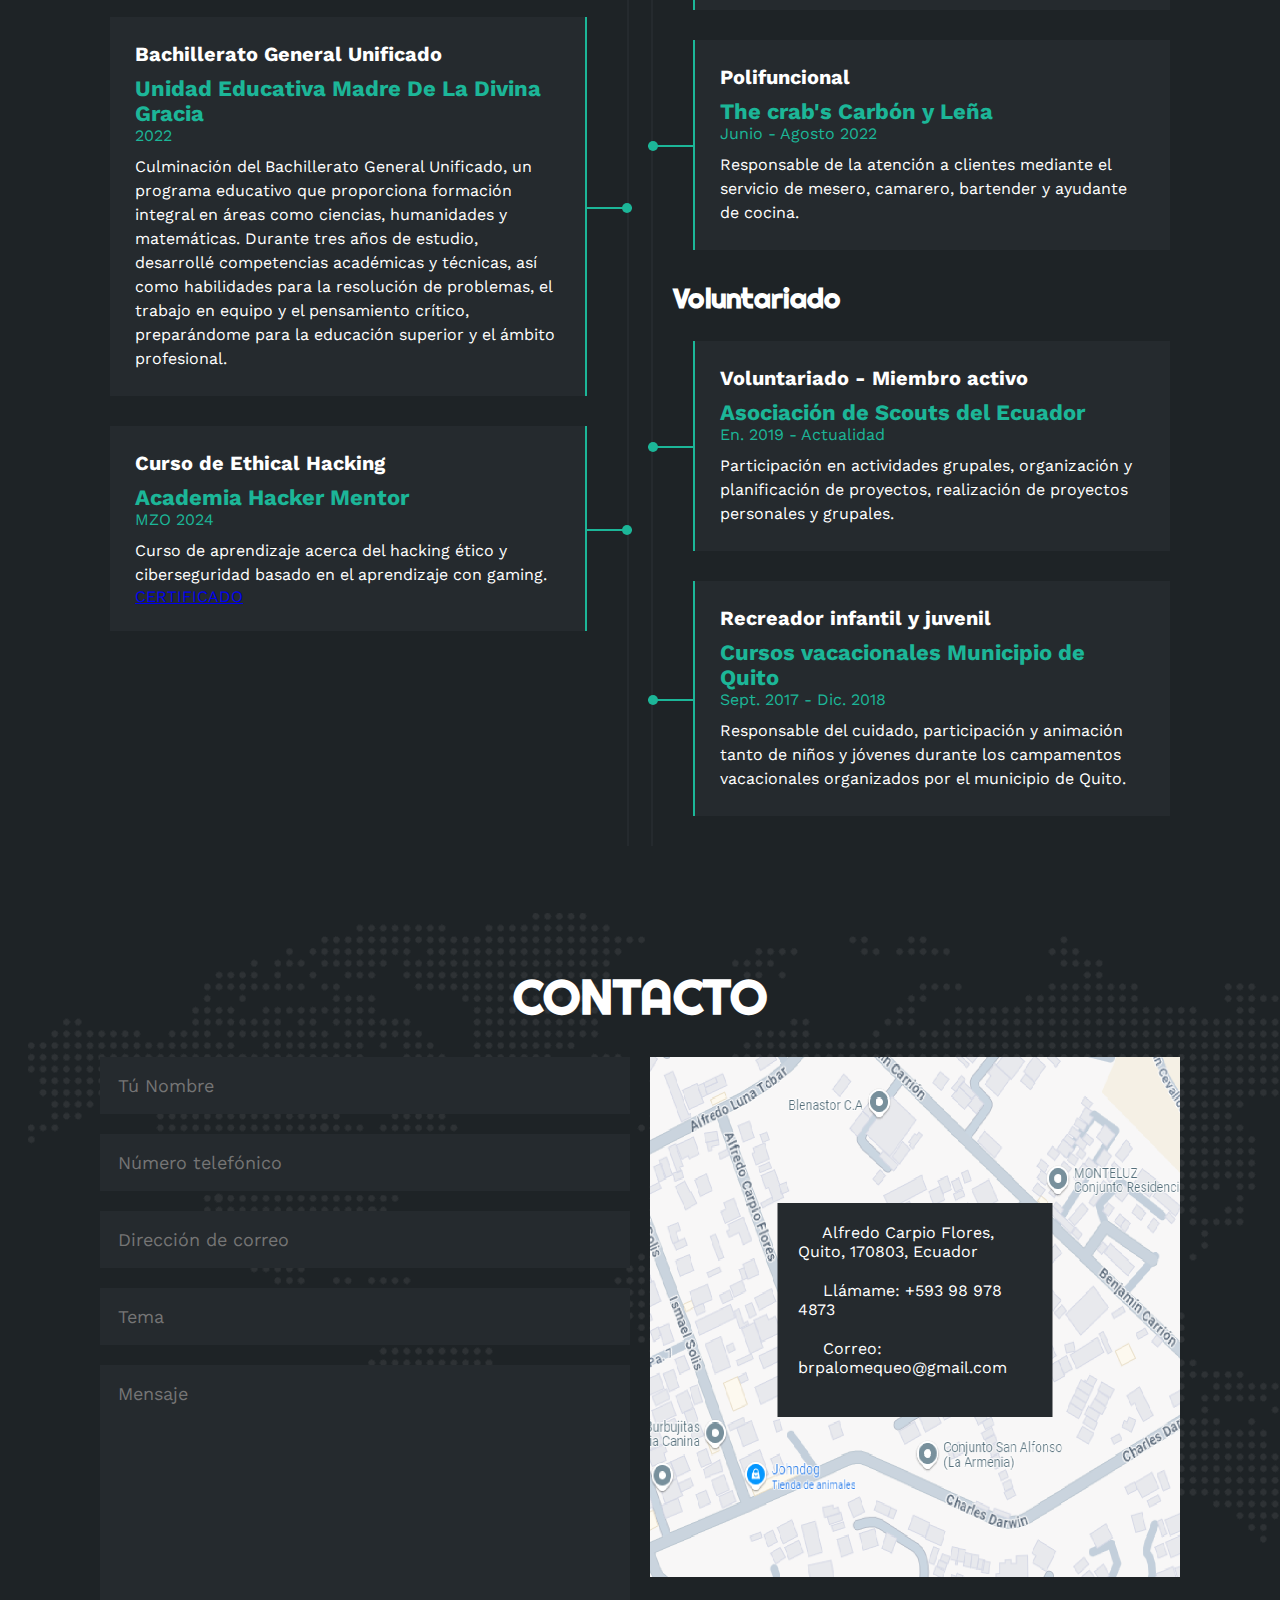
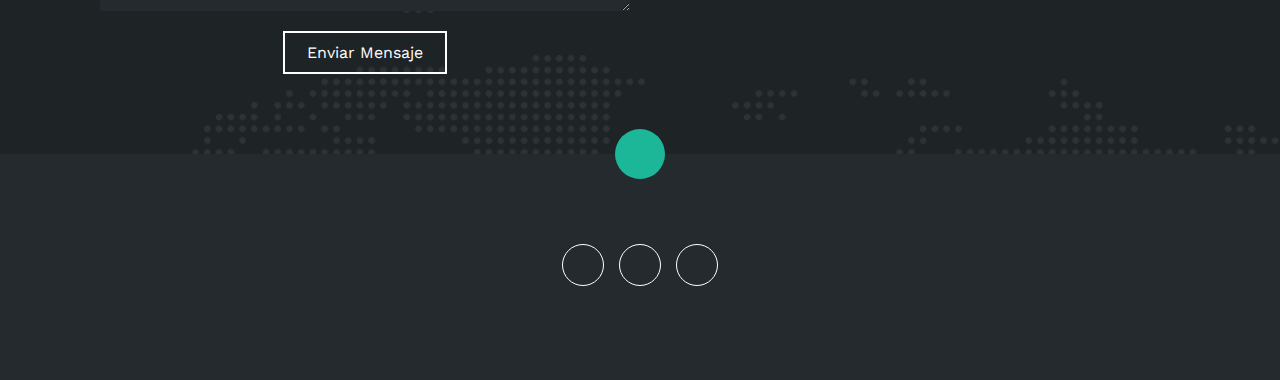
==== commit a36780fd: "update skills" ====
--- a/index_es.html
+++ b/index_es.html
@@ -25,7 +25,7 @@
                 <li><a href="#contacto" onclick="seleccionar()">CONTACTO</a></li>
             </ul>
         </nav>
-        <button id="language-toggle" class="check">Español</button> <!-- Botón para cambiar idioma -->
+        <button id="language-toggle" class="check">Inglés</button> <!-- Botón para cambiar idioma -->
         <div class="nav-responsive" onclick="mostrarOcultarMenu()">
             <i class="fa-solid fa-bars"></i>
         </div>
@@ -203,6 +203,46 @@
                         <div class="barra-skill">
                             <div class="progreso">
                                 <span>75%</span>
+                            </div>
+                        </div>
+                    </div>
+                    <div class="skill">
+                        <span>Microsoft 365</span>
+                        <div class="barra-skill">
+                            <div class="progreso">
+                                <span>60%</span>
+                            </div>
+                        </div>
+                    </div>
+                    <div class="skill">
+                        <span>SharePoint</span>
+                        <div class="barra-skill">
+                            <div class="progreso">
+                                <span>75%</span>
+                            </div>
+                        </div>
+                    </div>
+                     <div class="skill">
+                        <span>OneDrive</span>
+                        <div class="barra-skill">
+                            <div class="progreso">
+                                <span>75%</span>
+                            </div>
+                        </div>
+                    </div>
+                    <div class="skill">
+                        <span>Ofimática en nube</span>
+                        <div class="barra-skill">
+                            <div class="progreso">
+                                <span>60%</span>
+                            </div>
+                        </div>
+                    </div>
+                    <div class="skill">
+                        <span>Azure</span>
+                        <div class="barra-skill">
+                            <div class="progreso">
+                                <span>30%</span>
                             </div>
                         </div>
                     </div>
--- a/estilo.css
+++ b/estilo.css
@@ -341,6 +341,51 @@
     100%{width: 75%;}
 }
 
+.skills .skill .microsoft{
+    width: 0%;
+    animation: 2s microsoft forwards;
+}
+@keyframes microsoft {
+    0%{width: 0%;}
+    100%{width: 60%;}
+}
+
+.skills .skill .sharepoint{
+    width: 0%;
+    animation: 2s sharepoint forwards;
+}
+@keyframes sharepoint {
+    0%{width: 0%;}
+    100%{width: 75%;}
+}
+
+.skills .skill .onedrive{
+    width: 0%;
+    animation: 2s onedrive forwards;
+}
+@keyframes onedrive {
+    0%{width: 0%;}
+    100%{width: 75%;}
+}
+
+.skills .skill .cloud{
+    width: 0%;
+    animation: 2s cloud forwards;
+}
+@keyframes cloud {
+    0%{width: 0%;}
+    100%{width: 60%;}
+}
+
+.skills .skill .azure{
+    width: 0%;
+    animation: 2s azure forwards;
+}
+@keyframes azure {
+    0%{width: 0%;}
+    100%{width: 30%;}
+}
+
 .skills .skill .comunicacion{
     width: 0%;
     animation: 2s comunicacion forwards;
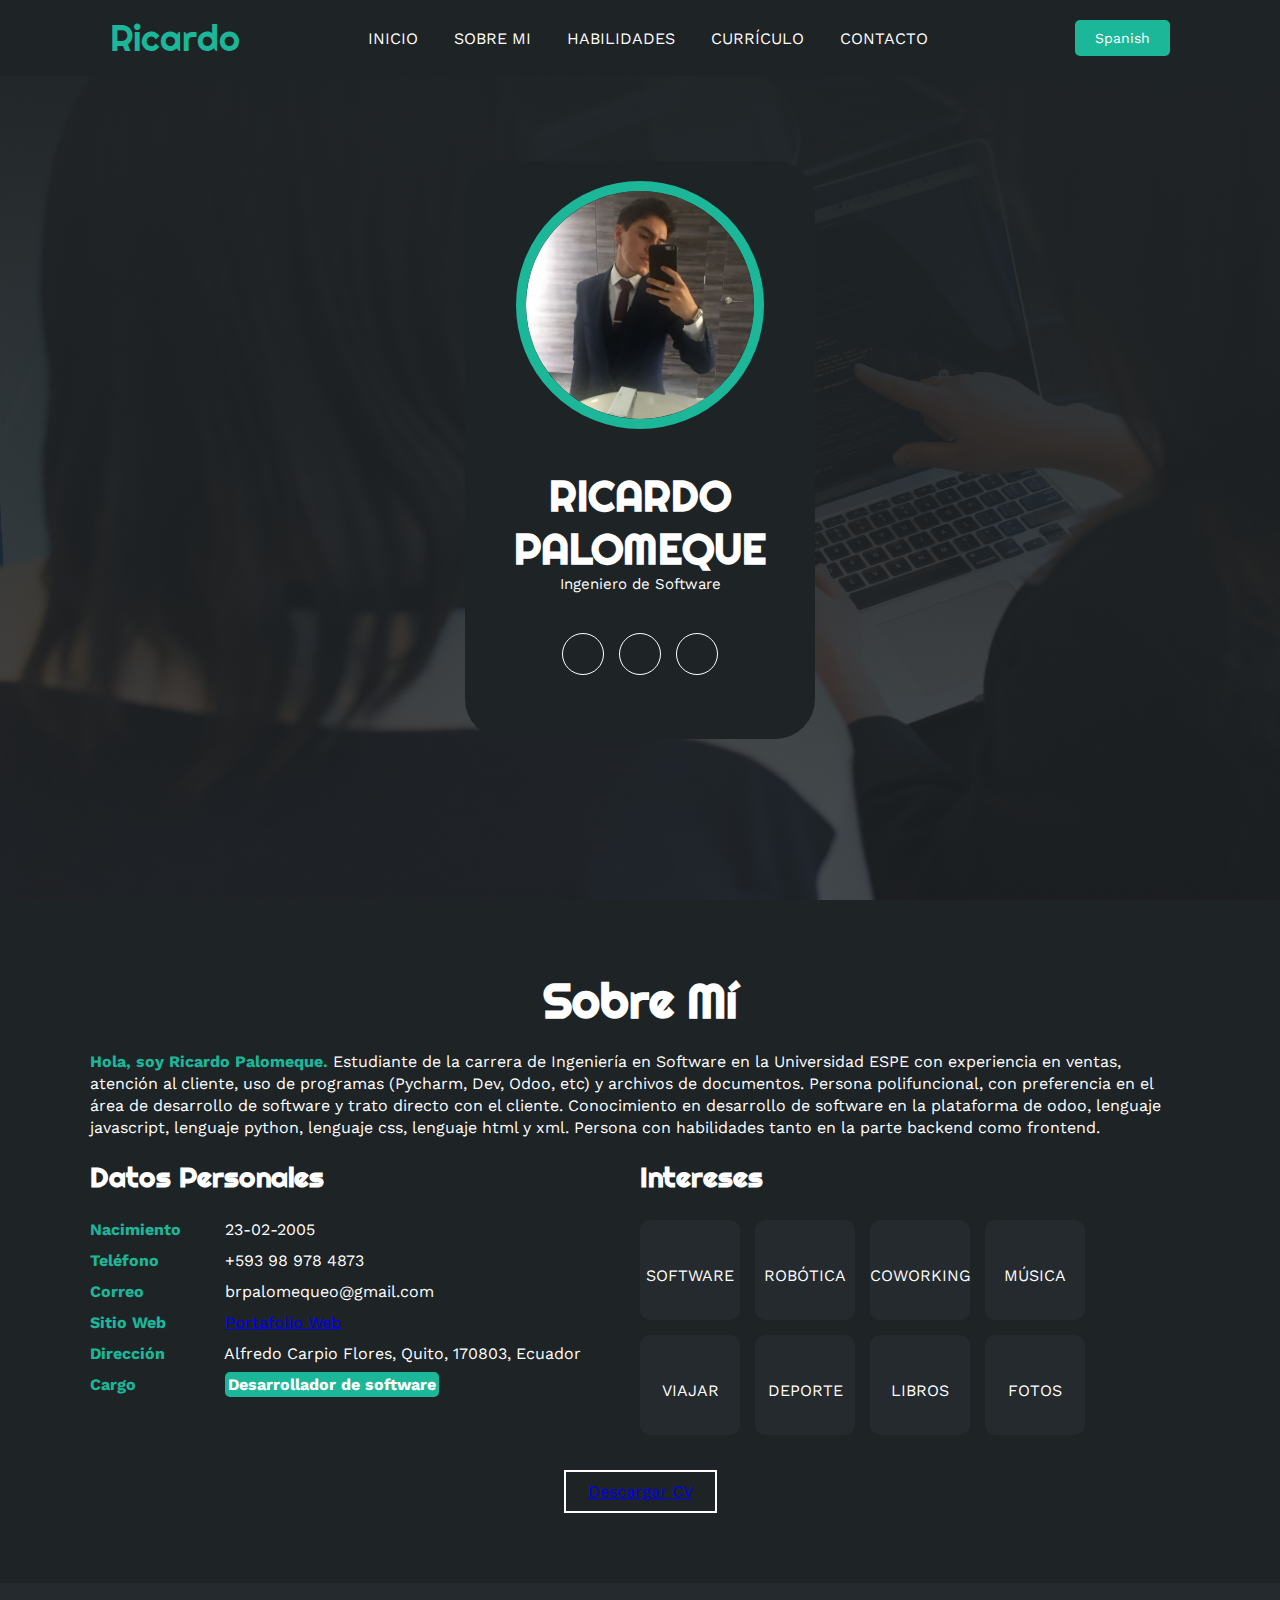
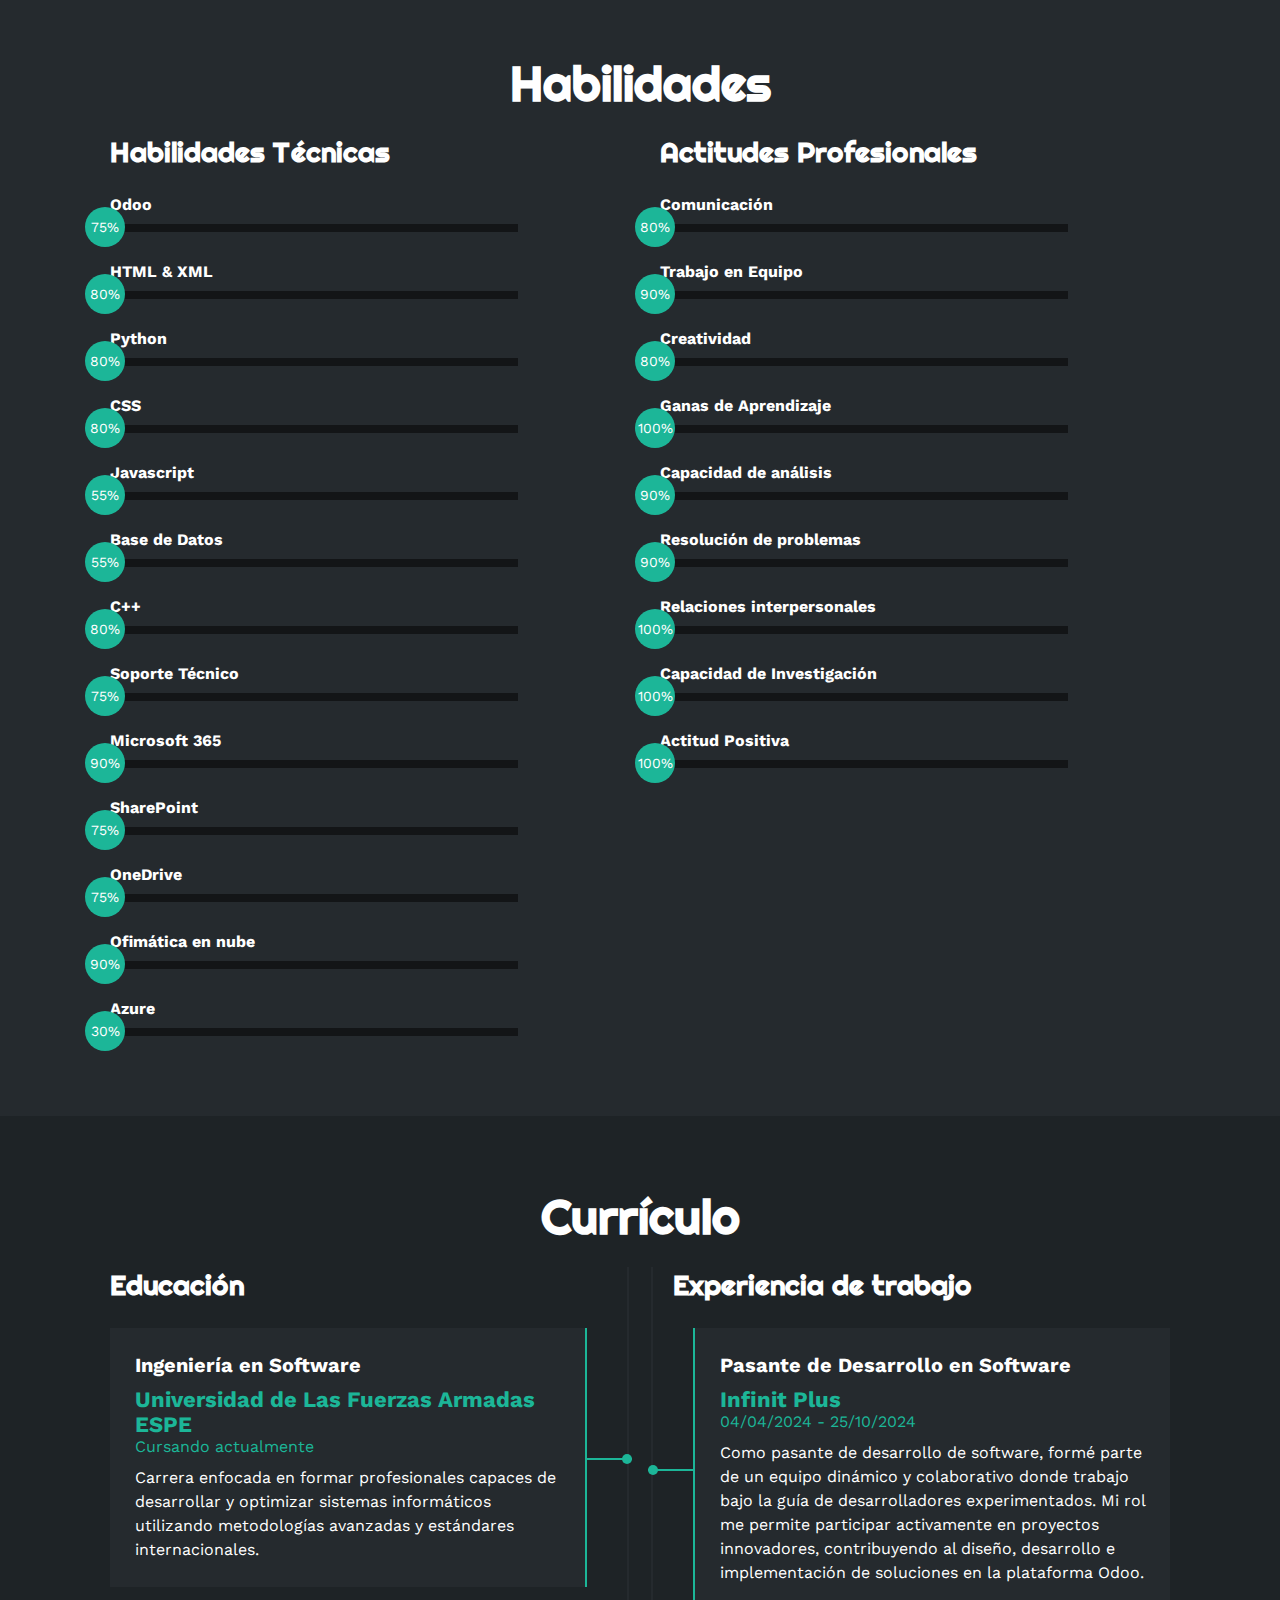
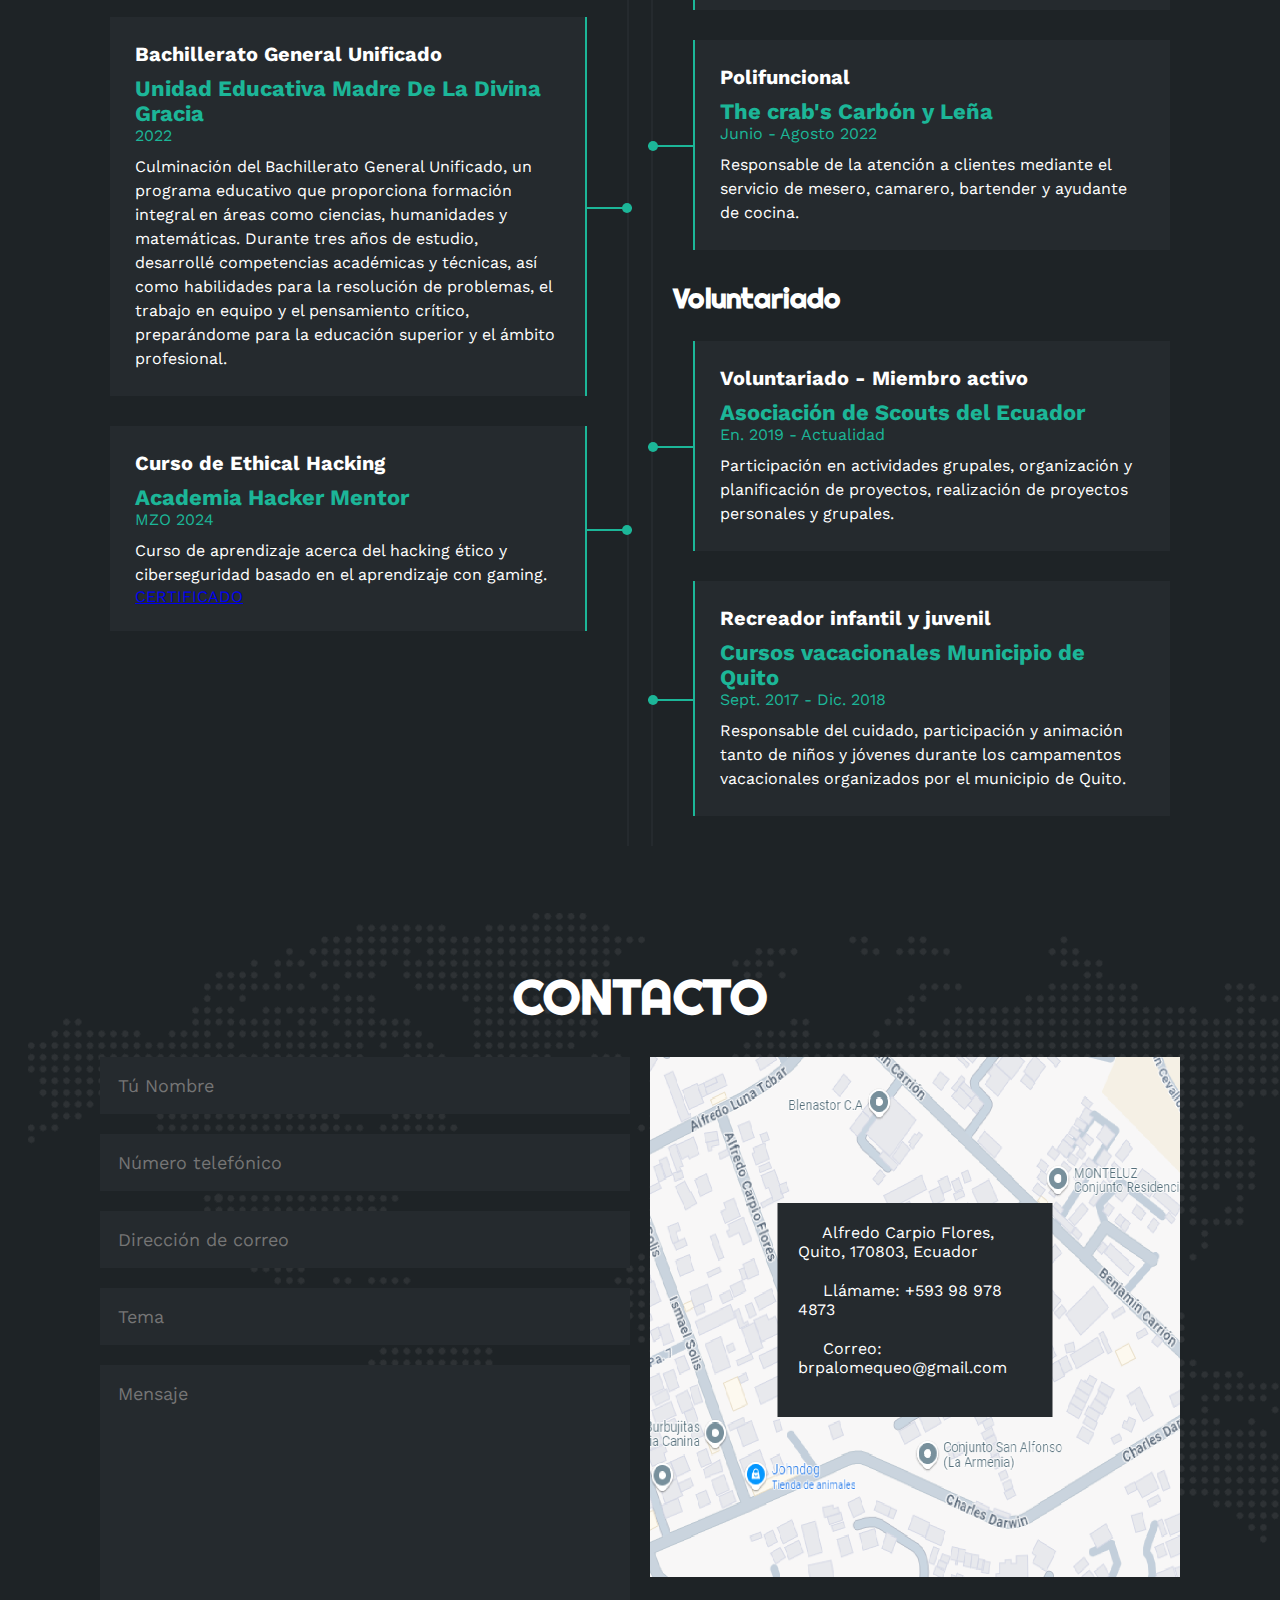
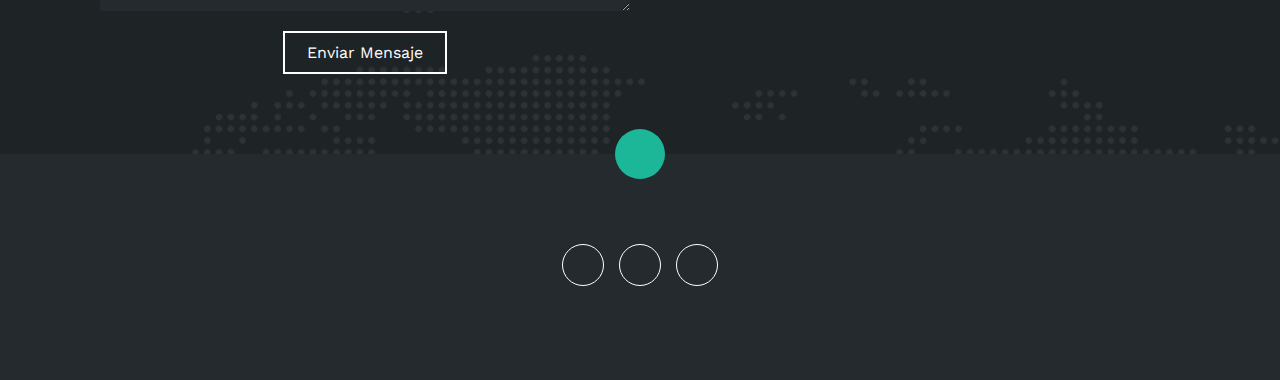
==== commit 602eb8bc: "update skills 2.0" ====
--- a/index_es.html
+++ b/index_es.html
@@ -210,7 +210,7 @@
                         <span>Microsoft 365</span>
                         <div class="barra-skill">
                             <div class="progreso">
-                                <span>60%</span>
+                                <span>90%</span>
                             </div>
                         </div>
                     </div>
@@ -234,7 +234,7 @@
                         <span>Ofimática en nube</span>
                         <div class="barra-skill">
                             <div class="progreso">
-                                <span>60%</span>
+                                <span>90%</span>
                             </div>
                         </div>
                     </div>
--- a/estilo.css
+++ b/estilo.css
@@ -347,7 +347,7 @@
 }
 @keyframes microsoft {
     0%{width: 0%;}
-    100%{width: 60%;}
+    100%{width: 90%;}
 }
 
 .skills .skill .sharepoint{
@@ -374,7 +374,7 @@
 }
 @keyframes cloud {
     0%{width: 0%;}
-    100%{width: 60%;}
+    100%{width: 90%;}
 }
 
 .skills .skill .azure{
